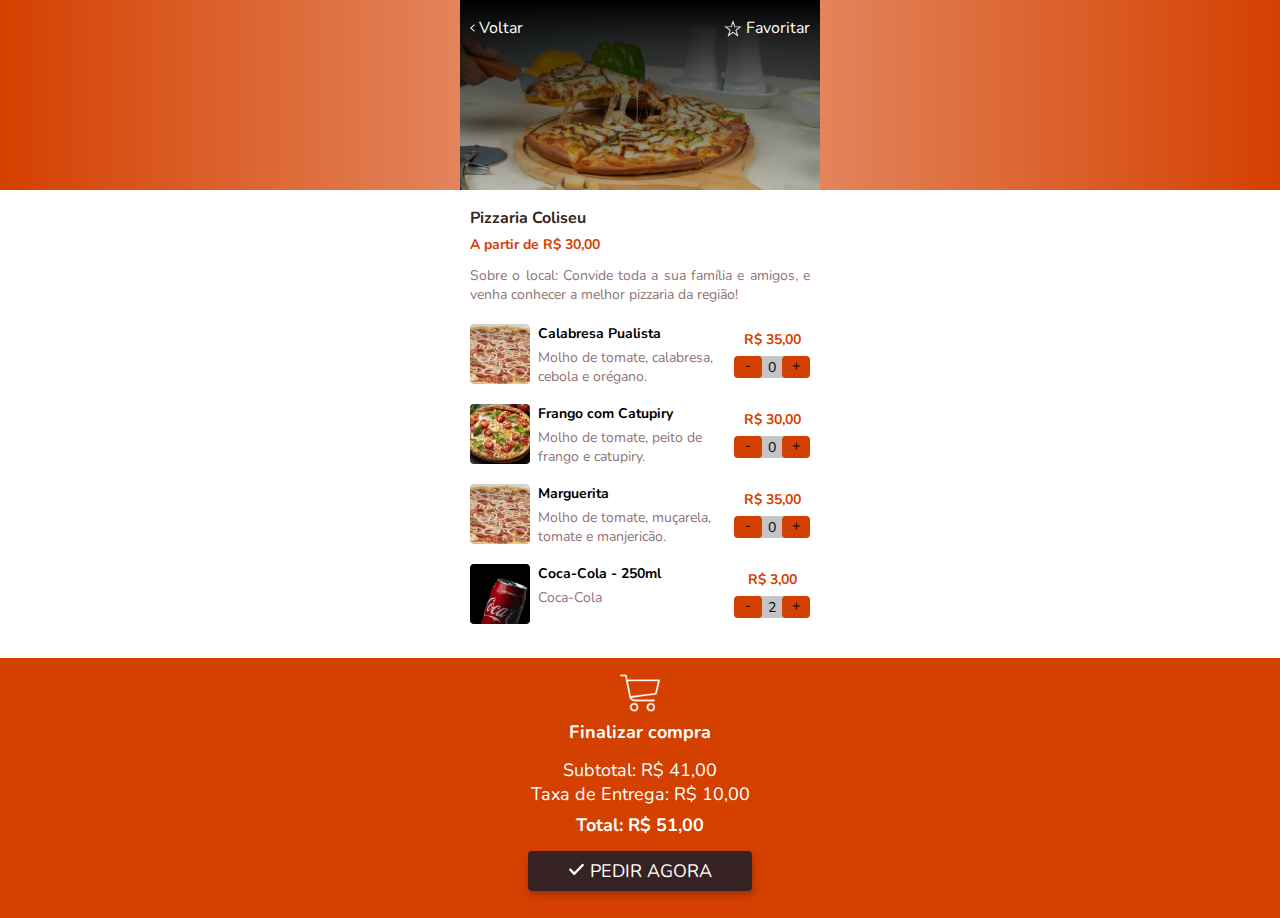
==== detalhesPizza.html @ 08818c01 "updates de algumas fases" ====
<!DOCTYPE html>
<html lang="pt-br">
<head>
    <meta charset="UTF-8">
    <meta http-equiv="X-UA-Compatible" content="IE=edge">
    <meta name="viewport" content="width=device-width, initial-scale=1.0">
    <title>Detalhes - pizza</title>
    <link rel="stylesheet" href="styles/detalhesPizzaStyle.css">
    <link rel="shortcut icon" href="/imagens/favicon.ico" type="image/x-icon">
</head>
<body>
    
    <header class="headerImg">
        <div class="pizzaCentral">
            <div class="voltar">
                <img src="imagens/setaVoltar.png" alt="seta de voltar" class="setaVoltar">
                <p>Voltar</p>
            </div>
            <div class="favoritar">
                <img src="imagens/favorito.png" alt="favoritar" class="starFavoritar">
                <p>Favoritar</p>

            </div>
        </div>
    </header>

    <p class="subtitulo">Pizzaria Coliseu</p>
    <p class="faixaDePreco">A partir de R$ 30,00</p>
    <p class="descricao">Sobre o local: Convide toda a sua família e amigos, e venha conhecer a melhor pizzaria da região! </p>    

    <section>
        <ul class="produtos">

            <!-- CALABRESA PAULISTA -->

            <li class="imgquadra">
                <div class="container">
                    <img src="imagens/calabresapaulista.png" alt="pizza de calabresa pualista" class="imgFood">
                    <div>
                        <p class="nome">Calabresa Pualista</p>
                        <p class="ingredientes">Molho de tomate, calabresa, cebola e orégano.</p>
                    </div>
                </div>


                <div class="displayDeQtdeEPreco">
                    <p class="precoDaQuantidade">R$ 35,00</p>
                    <div class="quantidade">
                        <div class="diminuir">
                            <span>-</span>
                        </div>
                        <p class="qtdeNumerico calp">0</p>
                        <div class="aumentar">
                            <span>+</span>
                        </div>
                    </div>
                </div>

            </li>

            <!-- FRANGO COM CATUPIRY -->

            <li class="imgquadra">
                <div class="container">
                    <img src="imagens/marguerita.png" alt="pizza de calabresa pualista" class="imgFood">
                    <div>
                        <p class="nome">Frango com Catupiry</p>
                        <p class="ingredientes">Molho de tomate, peito de frango e catupiry.</p>
                    </div>
                </div>


                <div class="displayDeQtdeEPreco">
                    <p class="precoDaQuantidade">R$ 30,00</p>
                    <div class="quantidade">
                        <div class="diminuir">
                            <span>-</span>
                        </div>
                        <p class="qtdeNumerico frac">0</p>
                        <div class="aumentar">
                            <span>+</span>
                        </div>
                    </div>
                </div>

            </li>

            <!-- MARGUERITA -->

            <li class="imgquadra">
                <div class="container">
                    <img src="imagens/calabresapaulista.png" alt="pizza de calabresa pualista" class="imgFood">
                    <div>
                        <p class="nome">Marguerita</p>
                        <p class="ingredientes">Molho de tomate, muçarela, tomate e manjericão.</p>
                    </div>
                </div>


                <div class="displayDeQtdeEPreco">
                    <p class="precoDaQuantidade">R$ 35,00</p>
                    <div class="quantidade">
                        <div class="diminuir">
                            <span>-</span>
                        </div>
                        <p class="qtdeNumerico marg">0</p>
                        <div class="aumentar">
                            <span>+</span>
                        </div>
                    </div>
                </div>

            </li>

            <!-- COCA-COLA -->

            <li class="imgquadra">
                <div class="container">
                    <img src="imagens/cocacola.png" alt="pizza de calabresa pualista" class="imgFood">
                    <div>
                        <p class="nome">Coca-Cola - 250ml</p>
                        <p class="ingredientes">Coca-Cola</p>
                    </div>
                </div>


                <div class="displayDeQtdeEPreco">
                    <p class="precoDaQuantidade">R$ 3,00</p>
                    <div class="quantidade">
                        <div class="diminuir">
                            <span>-</span>
                        </div>
                        <p class="qtdeNumerico coca">2</p>
                        <div class="aumentar">
                            <span>+</span>
                        </div>
                    </div>
                </div>

            </li>
        </ul>

    </section>

    <section>
        <div class="finalizacao">
            
            <img src="imagens/carrinho.png" alt="carrinho">
            
            <p>Finalizar compra</p>

            <p class="subtotal">Subtotal: <span class="subtotalValor">R$ 41,00</span></p>
            
            <p class="taxaDeEntrega">Taxa de Entrega: <span class="taxaDeEntregaValor">R$ 10,00 </span></p>

            <p class="total">Total: <span class="totalValor">R$ 51,00</span></p>

            <button class="pedirAgora">
                <span><img src="imagens/checked.png" alt="checked">PEDIR AGORA</span>
               
            </button>

        </div>
    </section>

   <script src="script/detalhesPizza.js"></script>
</body>
</html>
---- styles/detalhesPizzaStyle.css ----
@charset "UTF-8";

@import url('https://fonts.googleapis.com/css2?family=Nunito:wght@300;400&display=swap');


*{
    margin: 0;
    padding: 0;
}

body{
    background-color: #FFF;
    /* background-color: #36222236; */
    /* margin-bottom: 100px; */
}

:root {
    --fontprincipal: 'Nunito', sans-serif;
    --cor1: #D44000;
    --cor2: #362222;
    --cor3: #8E7477;
    --corf: #3B5998;
}


.headerImg > div{
    display: grid;
    background: linear-gradient(180deg, #000000 0%, rgba(0, 0, 0, 0.54) 48.44%, rgba(0, 0, 0, 0.19) 100%), url("/imagens/pizzacentral.png") center / cover;
}

.pizzaCentral {
    height: 190px;
    width: 360px;
    position: relative;
    margin: auto;
}

.headerImg {
    height: 190px;
 
    background: linear-gradient(90deg, rgb(212, 64, 0) 0%, rgba(212, 64, 0, 0.5) 50%, rgb(212, 64, 0) 100%);
}

.headerImg p {
    font: 16px var(--fontprincipal);
    color: #FFF;
}


.voltar {
    display: flex;
    align-items: center;
    position: absolute;
    margin-top: 17px;
    cursor: pointer;
}
.setaVoltar {
    height: 8px;
    margin: 0 4px 0 10px;
}

.favoritar{
    display: flex;
    align-items: center;
    position: absolute;
    margin: 17px 10px 0 0;
    right: 0;
    
}

.starFavoritar {
    height: 17px;
    margin: 0 4px 0 0;
}



.subtitulo {
    font: bold 16px var(--fontprincipal);
    color: var(--cor2);
    margin: 17px auto 0;
    width: 160px;
    display: flex;
    transform: translate(-90px);
}

.faixaDePreco {
    font: bold 14px var(--fontprincipal);
    color: var(--cor1);
    width: 130px;
    display: flex;
    margin: 6px auto 0;
    transform: translate(-105px);
}

.descricao {
    font: 14px var(--fontprincipal);
    color: var(--cor3);
    width: 340px;
    text-align: justify;
    display: flex;
    margin: 12px auto 0;
}



.imgquadra{
    display: flex;
    align-items: center;
    justify-content: center;   
    margin-top: 20px; 
}

.produtos > li {
    list-style-type: none;
    display: flex;
    align-items: center;
}

.container {
    list-style-type: none;
    display: flex;
    align-items: center;

}
.container > div {
    height: 60px;
}

.imgquadra  .nome {
    font: bold 14px var(--fontprincipal);
    margin-left: 8px;
}

.imgquadra .ingredientes {
    font: 14px var(--fontprincipal);
    color: var(--cor3);
    margin: 5px 0 0 8px;
    width: 180px;
}

.imgquadra img {
    width: 60px;
    height: 60px;
    border-radius: 4px;
    display: flex;
}




.displayDeQtdeEPreco{
    display: grid;
    margin-left: 16px;
}

.quantidade {
    display: flex;
}

.diminuir, .aumentar {
    width: 28px;
    height: 22px;
    background-color: var(--cor1);
    border-radius: 4px;
    margin-top: 7px;
    cursor: pointer;
}
.aumentar:hover, .diminuir:hover{
    transform: scale(1.03);
}

.quantidade span{
    display: flex;
    justify-content: center;
    font: 14px var(--fontprincipal);
}

.qtdeNumerico {
    display: flex;
    justify-content: center;
    align-items: center;
    width: 28px;
    height: 22px;
    background-color: #C4C4C4;
    z-index: -1;
    margin: 7px -4px 0 -4px;
    font: 14px var(--fontprincipal);
}

.precoDaQuantidade {
    font: bold 14px var(--fontprincipal);
    color: var(--cor1); 
    margin: auto;
}  



.finalizacao {
    background-color: var(--cor1);
    height: 260px;
    margin-top: 34px;
}

.finalizacao > img {
    width: 40px;
    display: block;
    margin: 0px auto 6px;
    padding: 15px 0 0 0;
}

.finalizacao p {
    font: 18px var(--fontprincipal);
    color: #FFF;
    text-align: center;
}

.finalizacao p:nth-child(3n+2) {
    font-weight: bold;
    margin: 7px 0 14px 0;
}

.pedirAgora{
    background-color: var(--cor2);
    display: flex;
    align-items: center;
    width: 224px;
    height: 40px;
    margin: auto;
    border: none;
    box-shadow: 1px 4px 6px rgba(0, 0, 0, 0.25);
    border-radius: 4px;
}

.pedirAgora:hover{
    transform: scale(1.1);
}

.pedirAgora span {
    font: 18px var(--fontprincipal);
    color: #FFF;
    margin: auto;
}

.pedirAgora img {
    width: 15px;
    margin-right: 6px;
}
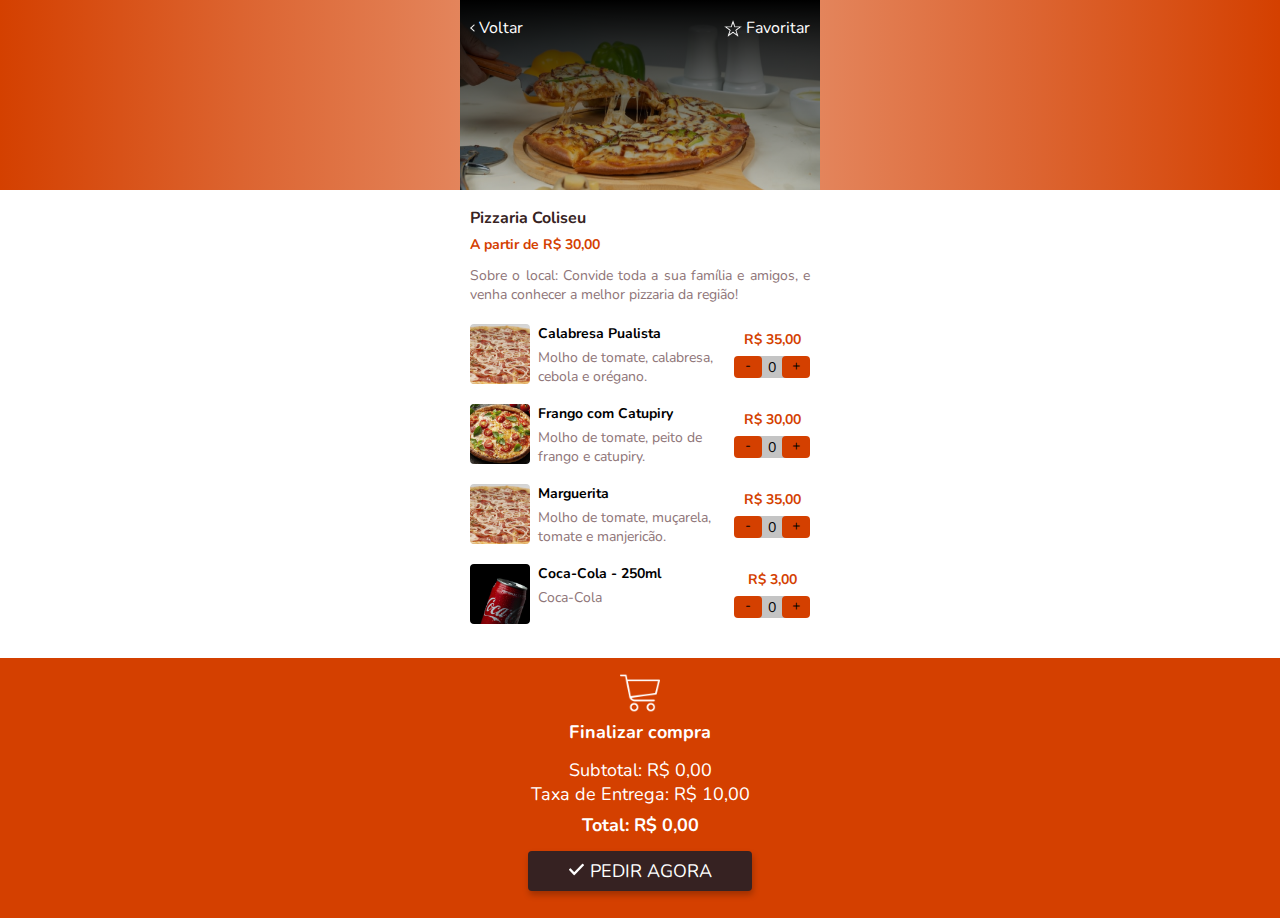
==== commit 8a4f6f61: "upload - principalmente de JS" ====
--- a/detalhesPizza.html
+++ b/detalhesPizza.html
@@ -6,7 +6,7 @@
     <meta name="viewport" content="width=device-width, initial-scale=1.0">
     <title>Detalhes - pizza</title>
     <link rel="stylesheet" href="styles/detalhesPizzaStyle.css">
-    <link rel="shortcut icon" href="/imagens/favicon.ico" type="image/x-icon">
+    <link rel="shortcut icon" href="imagens/favicon.ico" type="image/x-icon">
 </head>
 <body>
     
@@ -44,13 +44,13 @@
 
 
                 <div class="displayDeQtdeEPreco">
-                    <p class="precoDaQuantidade">R$ 35,00</p>
+                    <p class="precoDaQuantidade" id="precoDaQuantidadeP">R$ 35,00</p>
                     <div class="quantidade">
-                        <div class="diminuir">
+                        <div class="diminuir dcalp">
                             <span>-</span>
                         </div>
                         <p class="qtdeNumerico calp">0</p>
-                        <div class="aumentar">
+                        <div class="aumentar acalp">
                             <span>+</span>
                         </div>
                     </div>
@@ -71,13 +71,13 @@
 
 
                 <div class="displayDeQtdeEPreco">
-                    <p class="precoDaQuantidade">R$ 30,00</p>
+                    <p class="precoDaQuantidade" id="precoDaQuantidadeF">R$ 30,00</p>
                     <div class="quantidade">
-                        <div class="diminuir">
+                        <div class="diminuir dfrac">
                             <span>-</span>
                         </div>
                         <p class="qtdeNumerico frac">0</p>
-                        <div class="aumentar">
+                        <div class="aumentar afrac">
                             <span>+</span>
                         </div>
                     </div>
@@ -98,13 +98,13 @@
 
 
                 <div class="displayDeQtdeEPreco">
-                    <p class="precoDaQuantidade">R$ 35,00</p>
+                    <p class="precoDaQuantidade" id="precoDaQuantidadeM">R$ 35,00</p>
                     <div class="quantidade">
-                        <div class="diminuir">
+                        <div class="diminuir dmarg">
                             <span>-</span>
                         </div>
                         <p class="qtdeNumerico marg">0</p>
-                        <div class="aumentar">
+                        <div class="aumentar amarg">
                             <span>+</span>
                         </div>
                     </div>
@@ -125,13 +125,13 @@
 
 
                 <div class="displayDeQtdeEPreco">
-                    <p class="precoDaQuantidade">R$ 3,00</p>
+                    <p class="precoDaQuantidade" id="precoDaQuantidadeC">R$ 3,00</p>
                     <div class="quantidade">
-                        <div class="diminuir">
+                        <div class="diminuir dcoca">
                             <span>-</span>
                         </div>
-                        <p class="qtdeNumerico coca">2</p>
-                        <div class="aumentar">
+                        <p class="qtdeNumerico coca">0</p>
+                        <div class="aumentar acoca">
                             <span>+</span>
                         </div>
                     </div>
@@ -149,17 +149,15 @@
             
             <p>Finalizar compra</p>
 
-            <p class="subtotal">Subtotal: <span class="subtotalValor">R$ 41,00</span></p>
+            <p class="subtotal">Subtotal: <span class="subtotalValor">R$ 0,00</span></p>
             
             <p class="taxaDeEntrega">Taxa de Entrega: <span class="taxaDeEntregaValor">R$ 10,00 </span></p>
 
-            <p class="total">Total: <span class="totalValor">R$ 51,00</span></p>
+            <p class="total">Total: <span class="totalValor">R$ 0,00</span></p>
 
             <button class="pedirAgora">
                 <span><img src="imagens/checked.png" alt="checked">PEDIR AGORA</span>
-               
             </button>
-
         </div>
     </section>
 
--- a/styles/detalhesPizzaStyle.css
+++ b/styles/detalhesPizzaStyle.css
@@ -10,7 +10,7 @@
 
 body{
     background-color: #FFF;
-    /* background-color: #36222236; */
+    /* background-color: black; */
     /* margin-bottom: 100px; */
 }
 
@@ -25,7 +25,7 @@
 
 .headerImg > div{
     display: grid;
-    background: linear-gradient(180deg, #000000 0%, rgba(0, 0, 0, 0.54) 48.44%, rgba(0, 0, 0, 0.19) 100%), url("/imagens/pizzacentral.png") center / cover;
+    background: linear-gradient(180deg, #000000 0%, rgba(0, 0, 0, 0.54) 48.44%, rgba(0, 0, 0, 0.19) 100%), url("/imagens/pizza_Central.png") center / cover;
 }
 
 .pizzaCentral {
@@ -230,6 +230,7 @@
     border: none;
     box-shadow: 1px 4px 6px rgba(0, 0, 0, 0.25);
     border-radius: 4px;
+    cursor: pointer;
 }
 
 .pedirAgora:hover{
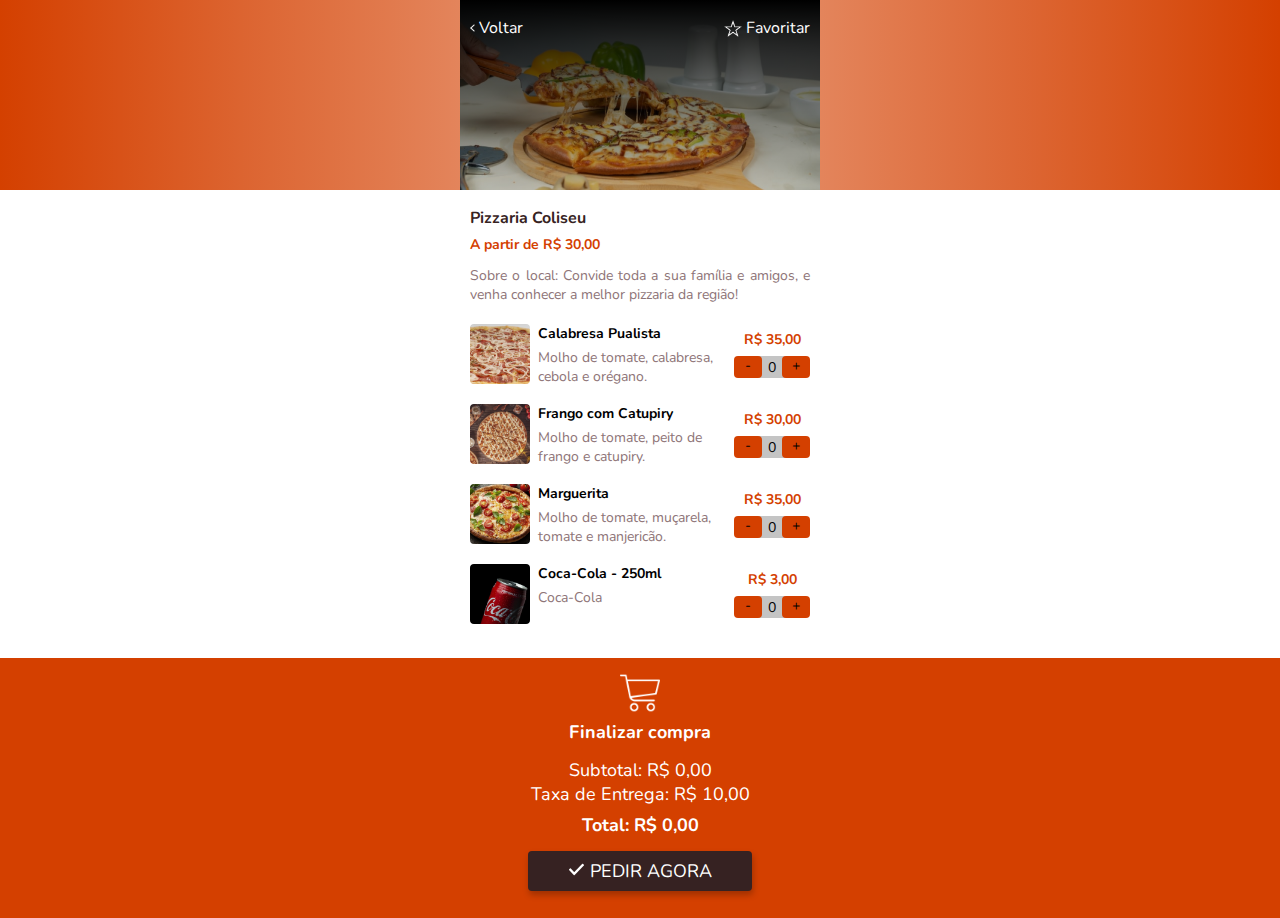
==== commit 74e98332: "Limpeza de código e melhoria no "alt:"" ====
--- a/detalhesPizza.html
+++ b/detalhesPizza.html
@@ -17,7 +17,7 @@
                 <p>Voltar</p>
             </div>
             <div class="favoritar">
-                <img src="imagens/favorito.png" alt="favoritar" class="starFavoritar">
+                <img src="imagens/favorito.png" alt="ícone de favoritar" class="starFavoritar">
                 <p>Favoritar</p>
 
             </div>
@@ -35,7 +35,7 @@
 
             <li class="imgquadra">
                 <div class="container">
-                    <img src="imagens/calabresapaulista.png" alt="pizza de calabresa pualista" class="imgFood">
+                    <img src="imagens/calabresapaulista.png" alt="imagem de pizza de calabresa pualista" class="imgFood">
                     <div>
                         <p class="nome">Calabresa Pualista</p>
                         <p class="ingredientes">Molho de tomate, calabresa, cebola e orégano.</p>
@@ -62,7 +62,7 @@
 
             <li class="imgquadra">
                 <div class="container">
-                    <img src="imagens/marguerita.png" alt="pizza de calabresa pualista" class="imgFood">
+                    <img src="imagens/frangocomcatupiry.png" alt="imagem de pizza de frango com catupiry" class="imgFood">
                     <div>
                         <p class="nome">Frango com Catupiry</p>
                         <p class="ingredientes">Molho de tomate, peito de frango e catupiry.</p>
@@ -89,7 +89,7 @@
 
             <li class="imgquadra">
                 <div class="container">
-                    <img src="imagens/calabresapaulista.png" alt="pizza de calabresa pualista" class="imgFood">
+                    <img src="imagens/marguerita.png" alt="imagem de pizza de marguerita" class="imgFood">
                     <div>
                         <p class="nome">Marguerita</p>
                         <p class="ingredientes">Molho de tomate, muçarela, tomate e manjericão.</p>
@@ -116,7 +116,7 @@
 
             <li class="imgquadra">
                 <div class="container">
-                    <img src="imagens/cocacola.png" alt="pizza de calabresa pualista" class="imgFood">
+                    <img src="imagens/cocacola.png" alt="imagem de uma lata de coca-cola" class="imgFood">
                     <div>
                         <p class="nome">Coca-Cola - 250ml</p>
                         <p class="ingredientes">Coca-Cola</p>
@@ -145,7 +145,7 @@
     <section>
         <div class="finalizacao">
             
-            <img src="imagens/carrinho.png" alt="carrinho">
+            <img src="imagens/carrinho.png" alt="ícone do carrinho">
             
             <p>Finalizar compra</p>
 
@@ -156,7 +156,7 @@
             <p class="total">Total: <span class="totalValor">R$ 0,00</span></p>
 
             <button class="pedirAgora">
-                <span><img src="imagens/checked.png" alt="checked">PEDIR AGORA</span>
+                <span><img src="imagens/checked.png" alt="ícone de checked">PEDIR AGORA</span>
             </button>
         </div>
     </section>
--- a/styles/detalhesPizzaStyle.css
+++ b/styles/detalhesPizzaStyle.css
@@ -10,8 +10,6 @@
 
 body{
     background-color: #FFF;
-    /* background-color: black; */
-    /* margin-bottom: 100px; */
 }
 
 :root {
@@ -22,17 +20,12 @@
     --corf: #3B5998;
 }
 
-
-.headerImg > div{
-    display: grid;
-    background: linear-gradient(180deg, #000000 0%, rgba(0, 0, 0, 0.54) 48.44%, rgba(0, 0, 0, 0.19) 100%), url("/imagens/pizza_Central.png") center / cover;
-}
-
 .pizzaCentral {
     height: 190px;
     width: 360px;
     position: relative;
     margin: auto;
+    background: linear-gradient(180deg, #000000 0%, rgba(0, 0, 0, 0.54) 48.44%, rgba(0, 0, 0, 0.19) 100%), url("../imagens/pizza_Central.png") center / cover;
 }
 
 .headerImg {
@@ -145,7 +138,6 @@
     border-radius: 4px;
     display: flex;
 }
-
 
 
 
